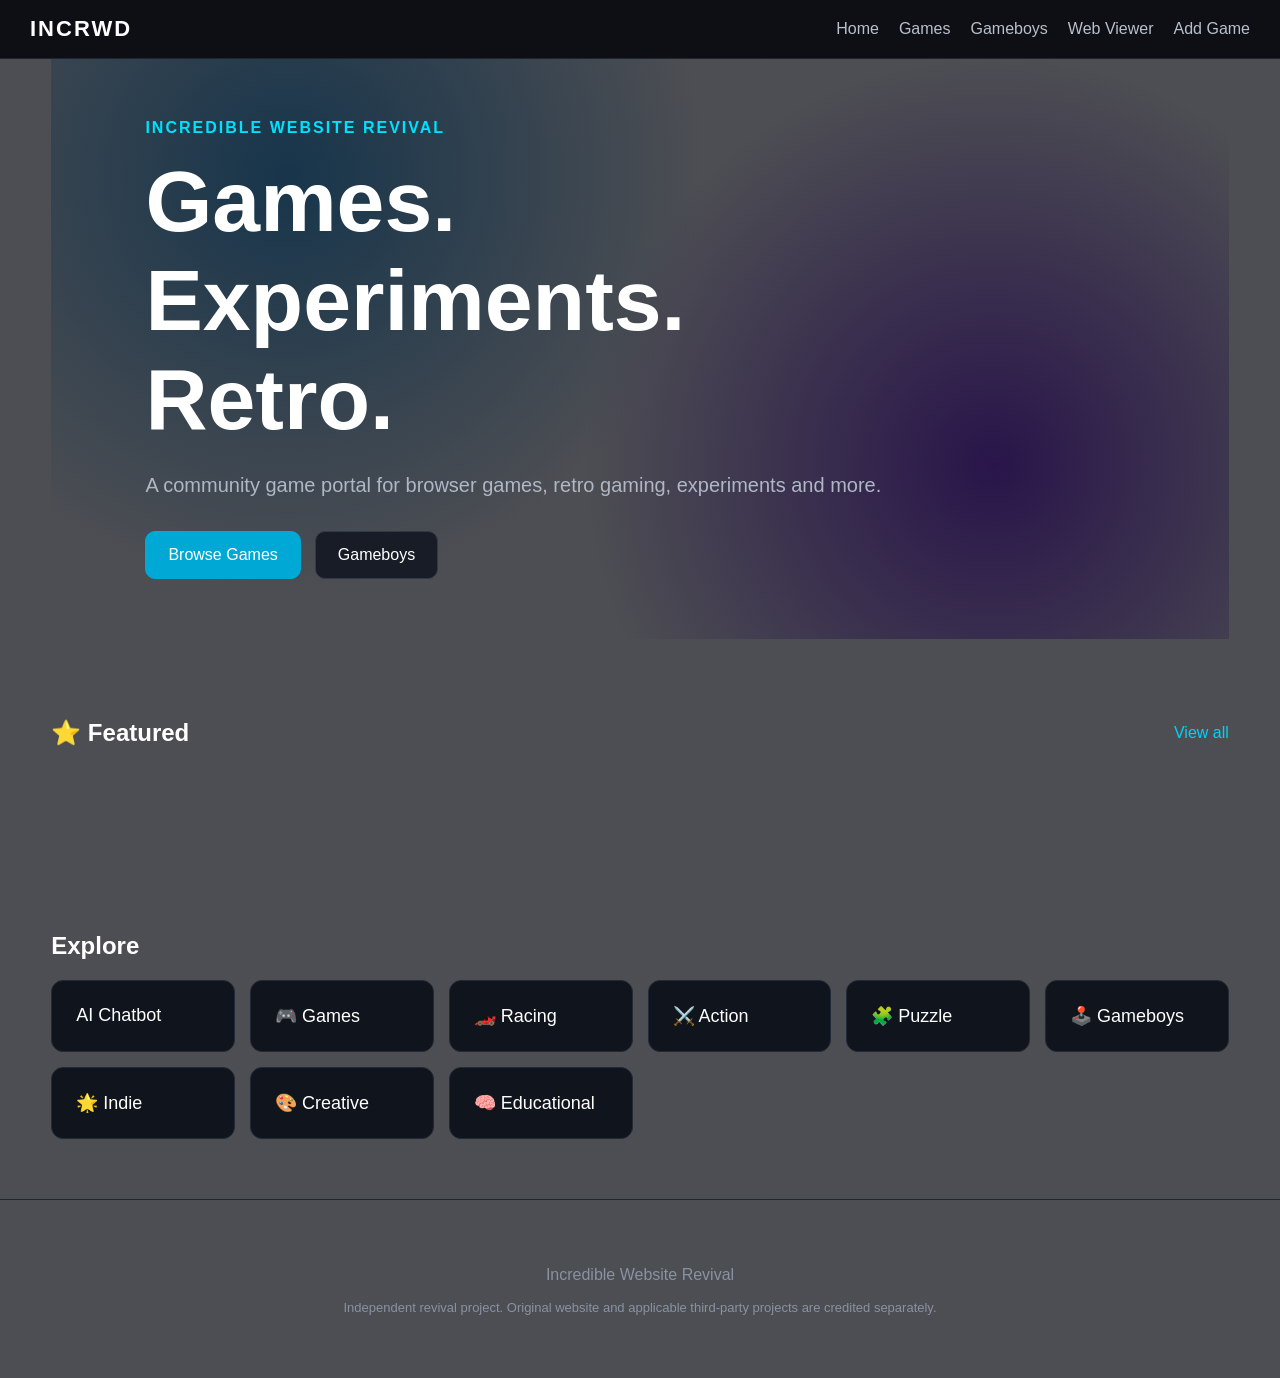
==== index.html @ 47559534 "Add Bot shortcut" ====
<!DOCTYPE html>
<html lang="en">

<head>
    <meta charset="UTF-8">
    <meta name="viewport" content="width=device-width, initial-scale=1.0">

    <title>Incredible Website Revival</title>

    <link rel="stylesheet" href="style.css">
</head>

<body>

<header class="site-header">

    <div class="logo">
        INCRWD
    </div>

    <nav>
        <a href="index.html">Home</a>
        <a href="games.html">Games</a>
        <a href="gameboys.html">Gameboys</a>
        <a href="web.html">Web Viewer</a>
        <a href="add-game.html">Add Game</a>
    </nav>

</header>


<main>

<section class="hero">

    <div class="hero-content">

        <span class="hero-tag">
            INCREDIBLE WEBSITE REVIVAL
        </span>

        <h1>
            Games. Experiments. Retro.
        </h1>

        <p>
            A community game portal for browser games,
            retro gaming, experiments and more.
        </p>

        <div class="hero-buttons">

            <a class="button primary" href="games.html">
                Browse Games
            </a>

            <a class="button" href="gameboys.html">
                Gameboys
            </a>

        </div>

    </div>

</section>


<section class="featured">

    <div class="section-heading">

        <h2>
            ⭐ Featured
        </h2>

        <a href="games.html">
            View all
        </a>

    </div>

    <div
        id="featuredGames"
        class="game-grid">
    </div>

</section>


<section class="categories">

    <h2>
        Explore
    </h2>

    <div class="category-grid">

        <a href="school-notes.html">
        AI Chatbot
        </a>

        <a href="games.html">
            🎮 Games
        </a>

        <a href="games.html">
            🏎️ Racing
        </a>

        <a href="games.html">
            ⚔️ Action
        </a>

        <a href="games.html">
            🧩 Puzzle
        </a>

        <a href="gameboys.html">
            🕹️ Gameboys
        </a>

        <a href="games.html">
            🌟 Indie
        </a>

        <a href="games.html">
            🎨 Creative
        </a>

        <a href="games.html">
            🧠 Educational
        </a>

    </div>

</section>

</main>


<footer>

    <p>
        Incredible Website Revival
    </p>

    <p class="credits">
        Independent revival project.
        Original website and applicable third-party projects
        are credited separately.
    </p>

</footer>


<script src="js/app.js"></script>

</body>
</html>
---- style.css ----
* {
    box-sizing: border-box;
}

html {
    scroll-behavior: smooth;
}

body {
    margin: 0;
    font-family: Arial, Helvetica, sans-serif;
    background: #080a10;
    color: white;
}

a {
    color: inherit;
    text-decoration: none;
}


.site-header {
    position: sticky;
    top: 0;
    z-index: 1000;

    display: flex;
    justify-content: space-between;
    align-items: center;

    padding: 16px 30px;

    background: rgba(8, 10, 16, 0.92);
    backdrop-filter: blur(12px);

    border-bottom: 1px solid #202532;
}


.logo {
    font-weight: 900;
    font-size: 22px;
    letter-spacing: 2px;
}


nav {
    display: flex;
    gap: 20px;
    flex-wrap: wrap;
}

nav a {
    color: #b9c0cc;
    transition: 0.2s;
}

nav a:hover {
    color: white;
}


.hero {
    min-height: 520px;

    display: flex;
    align-items: center;

    padding: 60px 8%;

    background:
        radial-gradient(
            circle at 20% 20%,
            #17354b,
            transparent 40%
        ),
        radial-gradient(
            circle at 80% 70%,
            #29154a,
            transparent 40%
        );
}


.hero-content {
    max-width: 800px;
}


.hero-tag {
    color: #00e0ff;
    font-weight: bold;
    letter-spacing: 2px;
}


.hero h1 {
    font-size: clamp(42px, 7vw, 86px);
    margin: 15px 0;
}


.hero p {
    font-size: 20px;
    color: #afb7c5;
    line-height: 1.6;
}


.hero-buttons {
    display: flex;
    gap: 14px;
    margin-top: 30px;
    flex-wrap: wrap;
}


.button {
    display: inline-block;

    padding: 14px 22px;

    border-radius: 10px;

    background: #171c27;

    border: 1px solid #323949;
}


.button.primary {
    background: #00a8d6;
    border-color: #00a8d6;
    color: white;
}


main {
    width: min(1400px, 92%);
    margin: auto;
}


section {
    padding: 60px 0;
}


.section-heading {
    display: flex;
    justify-content: space-between;
    align-items: center;
}


.section-heading a {
    color: #00d0ff;
}


.game-grid {
    display: grid;

    grid-template-columns:
        repeat(auto-fill, minmax(220px, 1fr));

    gap: 20px;

    margin-top: 25px;
}


.game-card {
    background: #11151e;

    border: 1px solid #232a38;

    border-radius: 14px;

    overflow: hidden;

    transition:
        transform 0.2s,
        border-color 0.2s;
}


.game-card:hover {
    transform: translateY(-5px);
    border-color: #3a4558;
}


.game-card img {
    width: 100%;
    aspect-ratio: 16 / 9;

    object-fit: cover;

    background: #171c26;
}


.game-card-content {
    padding: 17px;
}


.game-card h3 {
    margin: 0 0 8px;
}


.game-card p {
    color: #9ca5b4;
    font-size: 14px;
    line-height: 1.5;
}


.play-button {
    display: inline-block;

    margin-top: 10px;

    padding: 10px 14px;

    border-radius: 8px;

    background: #00a8d6;
}


.category-grid {
    display: grid;

    grid-template-columns:
        repeat(auto-fit, minmax(180px, 1fr));

    gap: 15px;
}


.category-grid a {
    padding: 24px;

    background: #10141d;

    border:
        1px solid #222938;

    border-radius: 12px;

    font-size: 18px;

    transition: 0.2s;
}


.category-grid a:hover {
    transform: translateY(-3px);
    background: #171d28;
}


footer {
    padding: 50px 8%;

    border-top: 1px solid #202532;

    color: #8892a2;

    text-align: center;
}


.credits {
    font-size: 13px;
}


@media (max-width: 700px) {

    .site-header {
        flex-direction: column;
        gap: 15px;
    }

    nav {
        justify-content: center;
    }

    .hero {
        min-height: 450px;
    }

}

body{
    background:
        linear-gradient(rgba(8,10,16,.72),rgba(8,10,16,.72)),
        url("https://wallup.net/wp-content/uploads/2019/09/400339-amd-computer-gaming-game-graphics.jpg")
        center/cover fixed no-repeat;

}

.game-image{
    width:100%;
    height:160px;
    object-fit:cover;
    display:block;
}
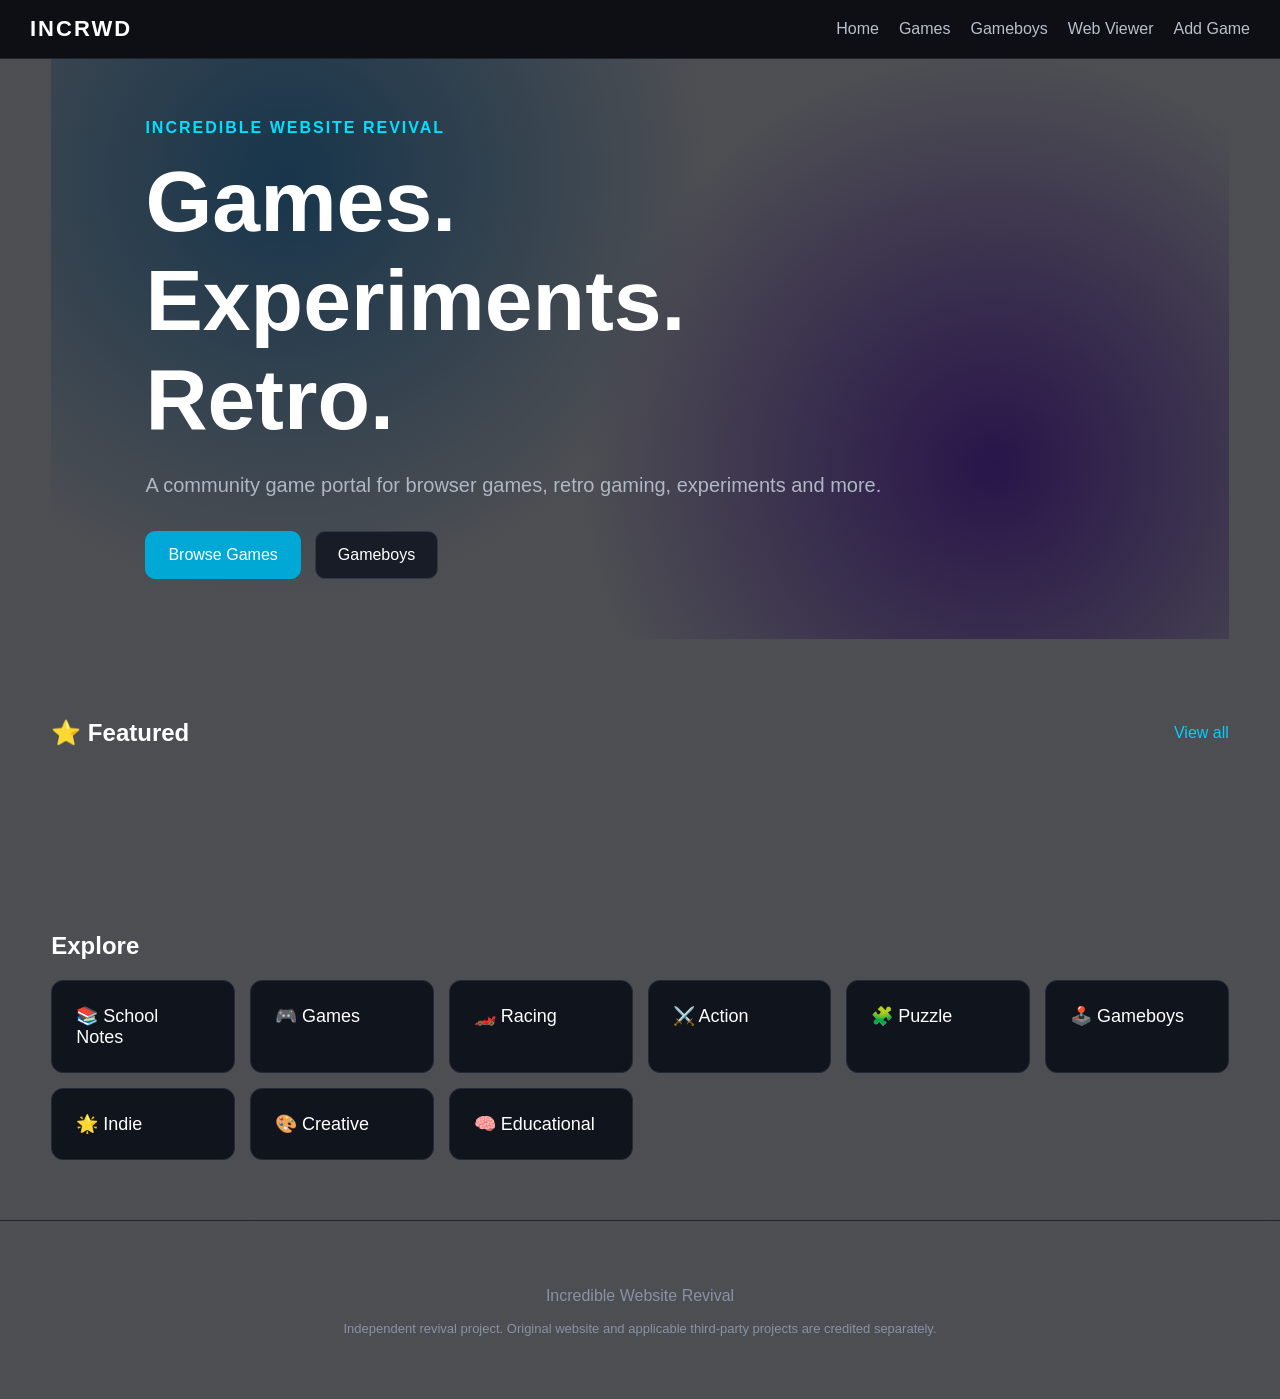
==== commit 4b3eb15b: "Add recently played games" ====
--- a/index.html
+++ b/index.html
@@ -2,12 +2,21 @@
 <html lang="en">
 
 <head>
-    <meta charset="UTF-8">
-    <meta name="viewport" content="width=device-width, initial-scale=1.0">
-
-    <title>Incredible Website Revival</title>
-
-    <link rel="stylesheet" href="style.css">
+
+<meta charset="UTF-8">
+
+<meta
+    name="viewport"
+    content="width=device-width, initial-scale=1.0"
+>
+
+<title>Incredible Website Revival</title>
+
+<link
+    rel="stylesheet"
+    href="style.css"
+>
+
 </head>
 
 <body>
@@ -19,17 +28,34 @@
     </div>
 
     <nav>
-        <a href="index.html">Home</a>
-        <a href="games.html">Games</a>
-        <a href="gameboys.html">Gameboys</a>
-        <a href="web.html">Web Viewer</a>
-        <a href="add-game.html">Add Game</a>
+
+        <a href="index.html">
+            Home
+        </a>
+
+        <a href="games.html">
+            Games
+        </a>
+
+        <a href="gameboys.html">
+            Gameboys
+        </a>
+
+        <a href="web.html">
+            Web Viewer
+        </a>
+
+        <a href="add-game.html">
+            Add Game
+        </a>
+
     </nav>
 
 </header>
 
 
 <main>
+
 
 <section class="hero">
 
@@ -50,11 +76,17 @@
 
         <div class="hero-buttons">
 
-            <a class="button primary" href="games.html">
+            <a
+                class="button primary"
+                href="games.html"
+            >
                 Browse Games
             </a>
 
-            <a class="button" href="gameboys.html">
+            <a
+                class="button"
+                href="gameboys.html"
+            >
                 Gameboys
             </a>
 
@@ -81,7 +113,39 @@
 
     <div
         id="featuredGames"
-        class="game-grid">
+        class="game-grid"
+    >
+    </div>
+
+</section>
+
+
+<section
+    id="recentSection"
+    class="featured"
+    style="display:none"
+>
+
+    <div class="section-heading">
+
+        <h2>
+            🕘 Recently Played
+        </h2>
+
+        <button
+            id="clearRecent"
+            class="recent-clear"
+            type="button"
+        >
+            Clear
+        </button>
+
+    </div>
+
+    <div
+        id="recentGames"
+        class="game-grid"
+    >
     </div>
 
 </section>
@@ -95,41 +159,51 @@
 
     <div class="category-grid">
 
+
         <a href="school-notes.html">
-        AI Chatbot
-        </a>
+            📚 School Notes
+        </a>
+
 
         <a href="games.html">
             🎮 Games
         </a>
 
+
         <a href="games.html">
             🏎️ Racing
         </a>
 
+
         <a href="games.html">
             ⚔️ Action
         </a>
 
+
         <a href="games.html">
             🧩 Puzzle
         </a>
+
 
         <a href="gameboys.html">
             🕹️ Gameboys
         </a>
 
+
         <a href="games.html">
             🌟 Indie
         </a>
 
+
         <a href="games.html">
             🎨 Creative
         </a>
 
+
         <a href="games.html">
             🧠 Educational
         </a>
+
 
     </div>
 
@@ -145,9 +219,12 @@
     </p>
 
     <p class="credits">
+
         Independent revival project.
-        Original website and applicable third-party projects
-        are credited separately.
+
+        Original website and applicable
+        third-party projects are credited separately.
+
     </p>
 
 </footer>
@@ -156,4 +233,5 @@
 <script src="js/app.js"></script>
 
 </body>
-</html>
+
+</html>
--- a/style.css
+++ b/style.css
@@ -309,4 +309,40 @@
     height:160px;
     object-fit:cover;
     display:block;
+}
+
+#usage{
+    color:#8ee5fa;
+    margin:10px 0 15px
+}
+
+.game-image{
+    width:100%;
+    height:160px;
+    object-fit:cover;
+    display:block;
+}
+
+.recent-placeholder{
+    width:100%;
+    height:160px;
+    display:grid;
+    place-items:center;
+    background:#192333;
+    color:#687386;
+    font-size:50px;
+}
+
+.recent-clear{
+    padding:8px 13px;
+    border:1px solid #303847;
+    border-radius:8px;
+    background:#111620;
+    color:#c2c9d4;
+    cursor:pointer;
+}
+
+.recent-clear:hover{
+    background:#202838;
+    color:#fff;
 }
